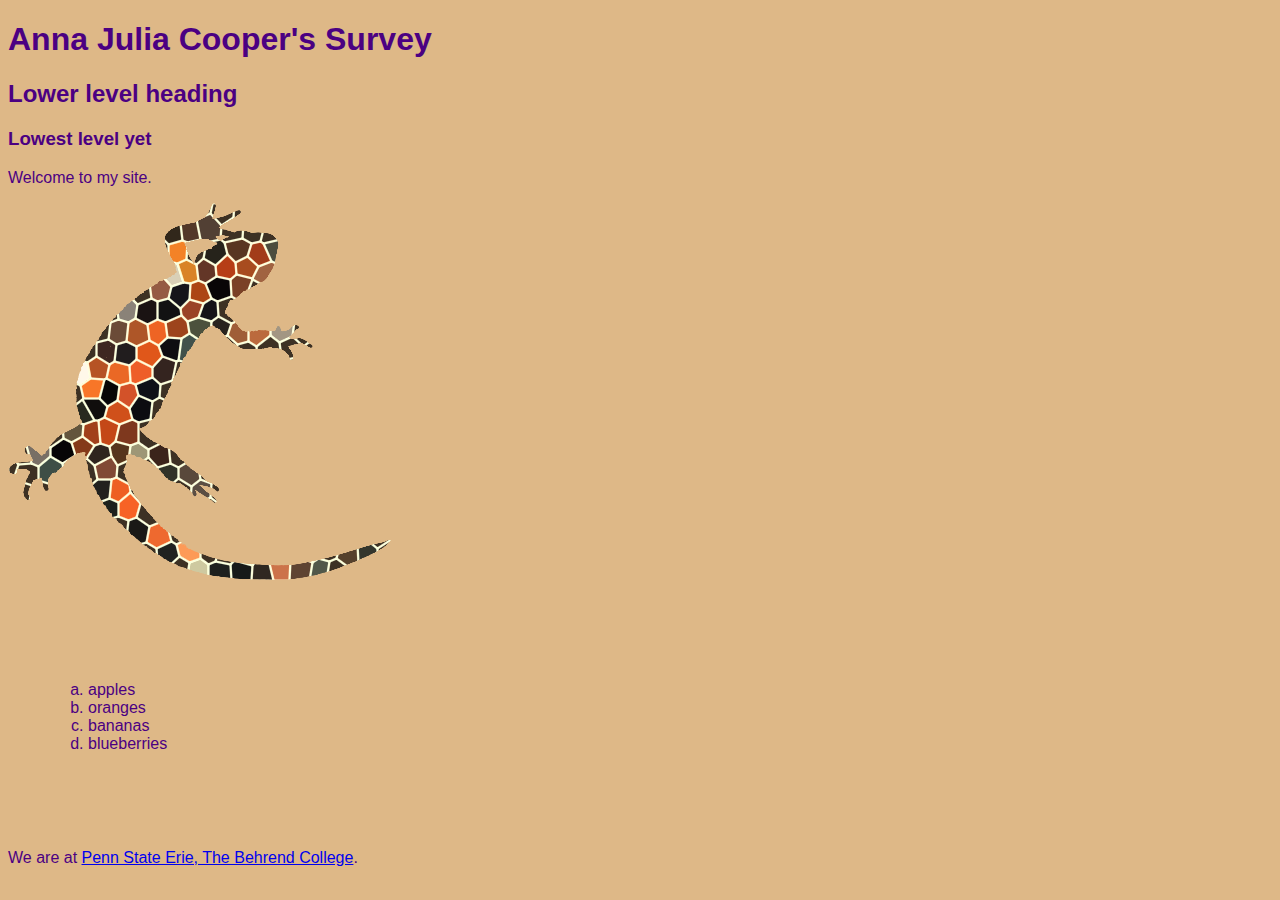
==== docs/index.html @ 00466af6 "docs" ====
<!DOCTYPE html>
<html xmlns="http://www.w3.org/1999/xhtml" lang="en">
    <head>
        <title>My NewtFire Homepage</title>
        <meta charset="UTF-8" />
        <meta name="author" content="My Name" />
        <meta name="viewport" content="width=device-width, initial-scale=1.0" />
        <link rel="stylesheet" type="text/css" href="webstyle.css" />
        
    </head>
    <!--This page is published at https://newtfire.github.io/textEncoding-Hub/copy-and-rename-to-docs/ -->
    <body>
        <h1>Anna Julia Cooper's Survey</h1>
        <h2>Lower level heading</h2>
        <h3>Lowest level yet</h3>
        <p>Welcome to my site.</p>
        <img src="images/newt-mosaic4.png" alt="image of Dr. B's firebelly newt"/>
        <!--ebb: When pointing to images in your own repo, always use *relative* file associations: Here we are pointing to an images directory that's in the same
        folder as this HTML file we're editing. And we're going into the images folder to deliver the newt-mosaic4.png file inside. -->
        
        <ol>
            <li>apples</li>
            <li>oranges</li>
            <li>bananas</li>
            <li>blueberries</li>
        </ol>
        
        <p>We are at <a href="https://behrend.psu.edu/">Penn State Erie, The Behrend College</a>.</p>
        <!--ebb: The <a> element above is showing how to make an *absolute* file association with a literal, full website address. 
            Only do this for pointing OUTSIDE your own repo. -->
    </body>
</html>
---- docs/webstyle.css ----
body {
background-color: BurlyWood;
color: indigo;
font-family: arial, helvetica, sans-serif;
}
ol {list-style-type: lower-alpha;
padding: 5em;
    
}
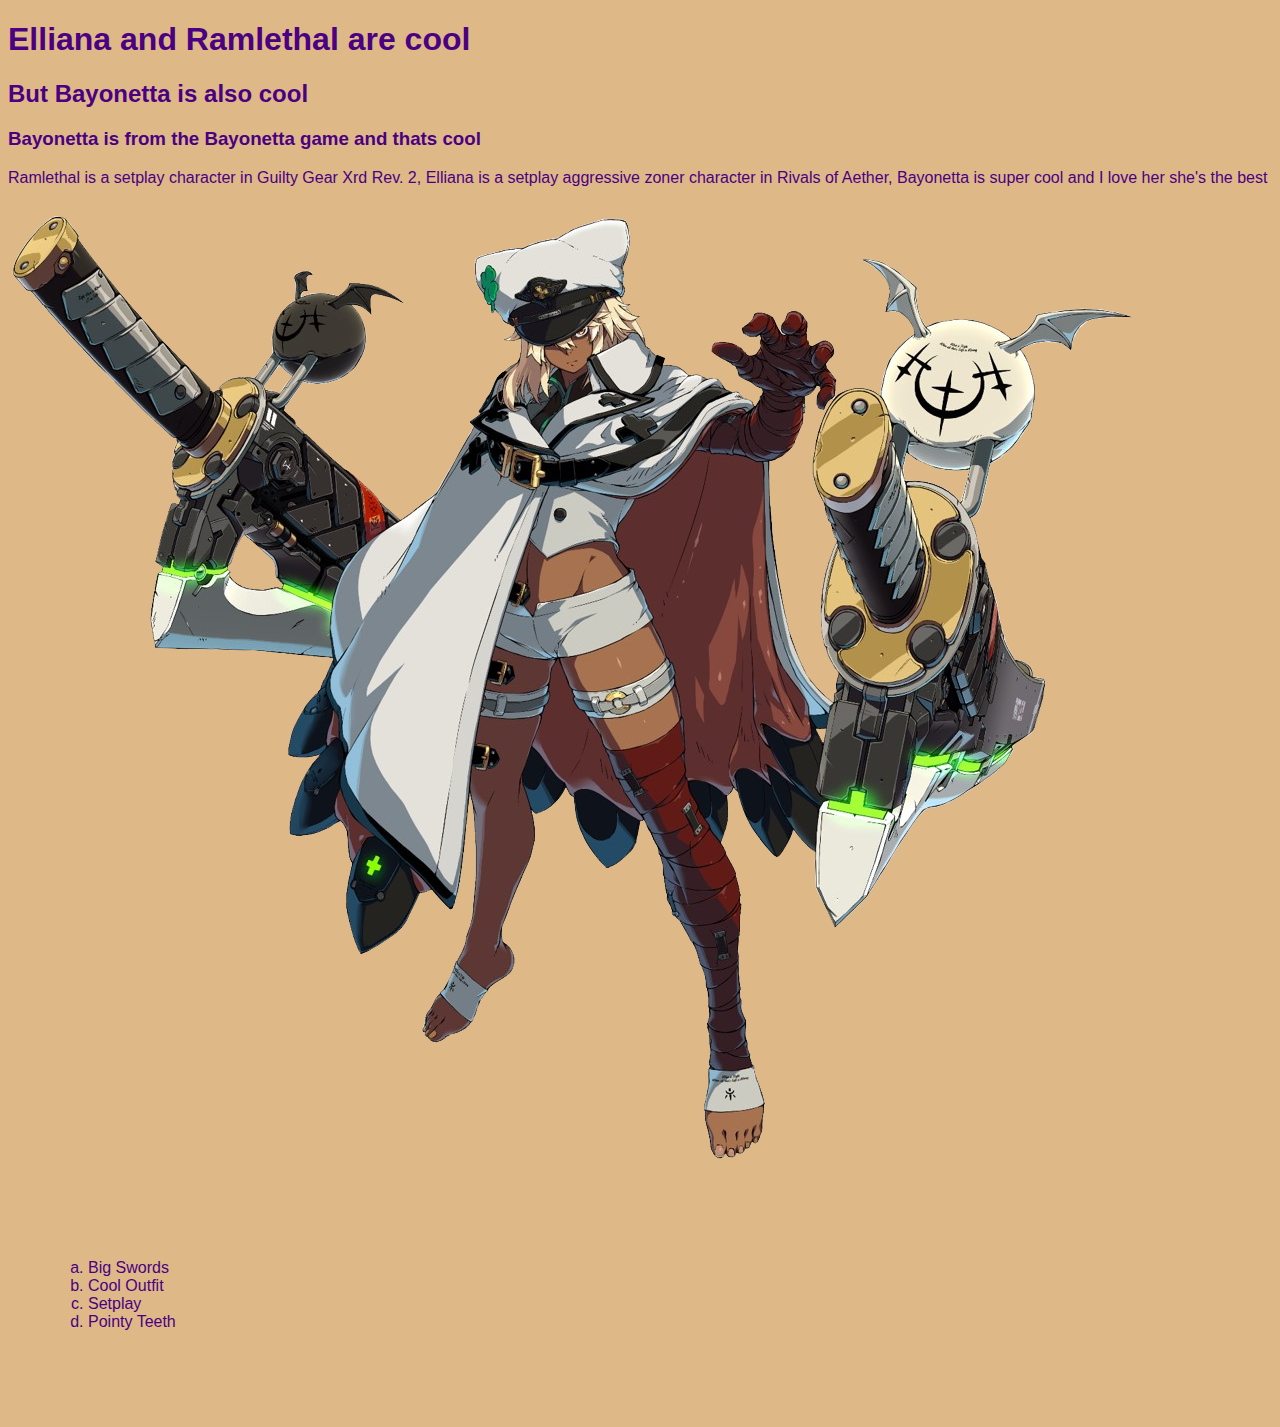
==== commit 7cfdd04c: "changes uwu" ====
--- a/docs/index.html
+++ b/docs/index.html
@@ -10,22 +10,20 @@
     </head>
     <!--This page is published at https://newtfire.github.io/textEncoding-Hub/copy-and-rename-to-docs/ -->
     <body>
-        <h1>Anna Julia Cooper's Survey</h1>
-        <h2>Lower level heading</h2>
-        <h3>Lowest level yet</h3>
-        <p>Welcome to my site.</p>
-        <img src="images/newt-mosaic4.png" alt="image of Dr. B's firebelly newt"/>
+        <h1>Elliana and Ramlethal are cool </h1>
+        <h2>But Bayonetta is also cool</h2>
+        <h3>Bayonetta is from the Bayonetta game and thats cool</h3>
+        <p>Ramlethal is a setplay character in Guilty Gear Xrd Rev. 2, Elliana is a setplay aggressive zoner character in Rivals of Aether, Bayonetta is super cool and I love her she's the best</p>
+        <img src="images/Ramlethal_Guilty_Gear_Strive.png" alt="Ramlethal Valentine"/>
         <!--ebb: When pointing to images in your own repo, always use *relative* file associations: Here we are pointing to an images directory that's in the same
         folder as this HTML file we're editing. And we're going into the images folder to deliver the newt-mosaic4.png file inside. -->
         
         <ol>
-            <li>apples</li>
-            <li>oranges</li>
-            <li>bananas</li>
-            <li>blueberries</li>
+            <li>Big Swords</li>
+            <li>Cool Outfit</li>
+            <li>Setplay</li>
+            <li>Pointy Teeth</li>
         </ol>
-        
-        <p>We are at <a href="https://behrend.psu.edu/">Penn State Erie, The Behrend College</a>.</p>
         <!--ebb: The <a> element above is showing how to make an *absolute* file association with a literal, full website address. 
             Only do this for pointing OUTSIDE your own repo. -->
     </body>
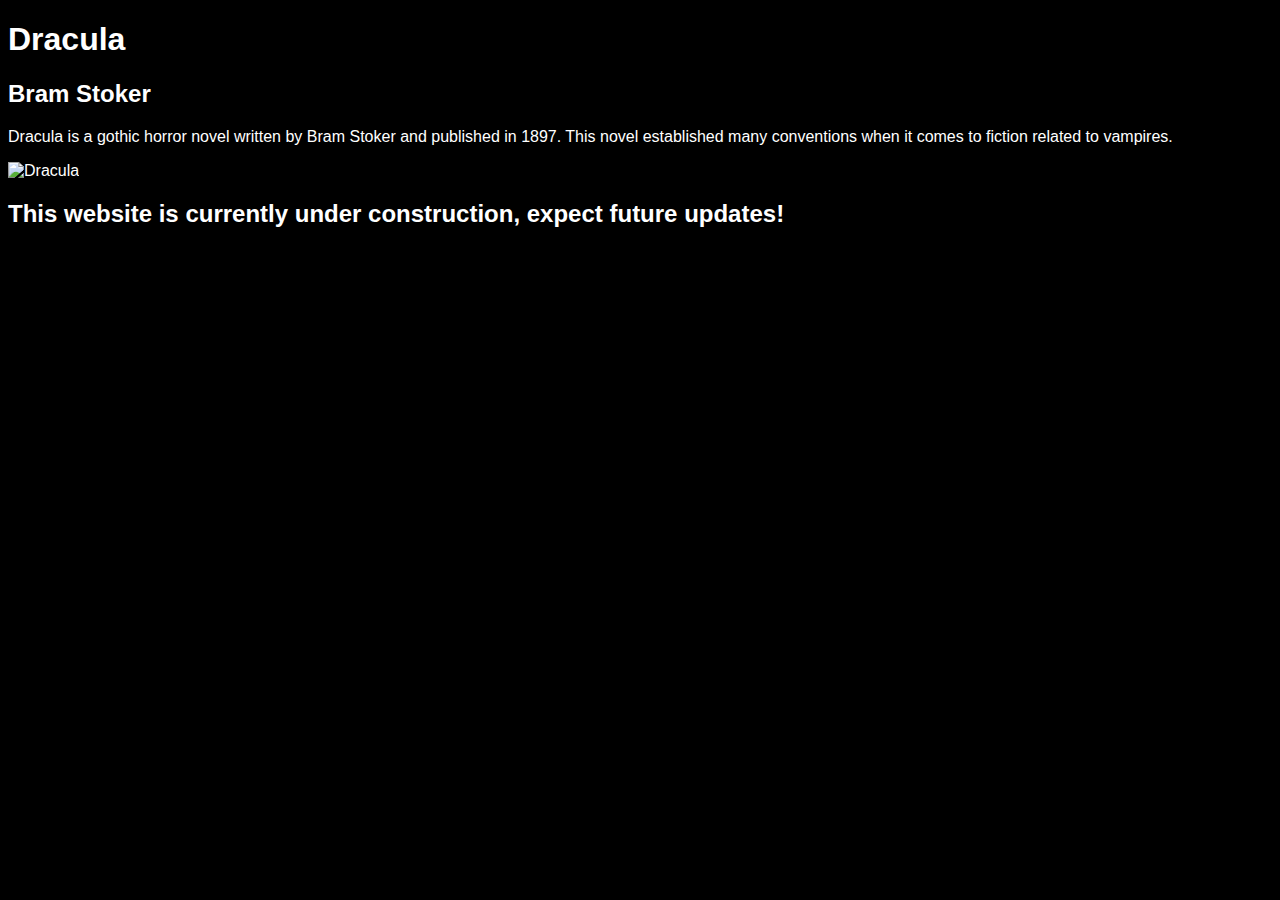
==== commit dfa9d302: "updat2 uwu" ====
--- a/docs/index.html
+++ b/docs/index.html
@@ -1,7 +1,7 @@
 <!DOCTYPE html>
 <html xmlns="http://www.w3.org/1999/xhtml" lang="en">
     <head>
-        <title>My NewtFire Homepage</title>
+        <title>Ruby's Dracula Project</title>
         <meta charset="UTF-8" />
         <meta name="author" content="My Name" />
         <meta name="viewport" content="width=device-width, initial-scale=1.0" />
@@ -10,21 +10,13 @@
     </head>
     <!--This page is published at https://newtfire.github.io/textEncoding-Hub/copy-and-rename-to-docs/ -->
     <body>
-        <h1>Elliana and Ramlethal are cool </h1>
-        <h2>But Bayonetta is also cool</h2>
-        <h3>Bayonetta is from the Bayonetta game and thats cool</h3>
-        <p>Ramlethal is a setplay character in Guilty Gear Xrd Rev. 2, Elliana is a setplay aggressive zoner character in Rivals of Aether, Bayonetta is super cool and I love her she's the best</p>
-        <img src="images/Ramlethal_Guilty_Gear_Strive.png" alt="Ramlethal Valentine"/>
+        <h1>Dracula</h1>
+        <h2>Bram Stoker</h2>
+        <p>Dracula is a gothic horror novel written by Bram Stoker and published in 1897. This novel established many conventions when it comes to fiction related to vampires.</p>
+        <img src="images/bram2.jpeg" alt="Dracula"/>
         <!--ebb: When pointing to images in your own repo, always use *relative* file associations: Here we are pointing to an images directory that's in the same
         folder as this HTML file we're editing. And we're going into the images folder to deliver the newt-mosaic4.png file inside. -->
-        
-        <ol>
-            <li>Big Swords</li>
-            <li>Cool Outfit</li>
-            <li>Setplay</li>
-            <li>Pointy Teeth</li>
-        </ol>
-        <!--ebb: The <a> element above is showing how to make an *absolute* file association with a literal, full website address. 
-            Only do this for pointing OUTSIDE your own repo. -->
+        <h2>This website is currently under construction, expect future updates!</h2>
+
     </body>
 </html>
--- a/docs/webstyle.css
+++ b/docs/webstyle.css
@@ -1,7 +1,7 @@
 
 body {
-background-color: BurlyWood;
-color: indigo;
+background-color: Black;
+color: White;
 font-family: arial, helvetica, sans-serif;
 }
 ol {list-style-type: lower-alpha;
